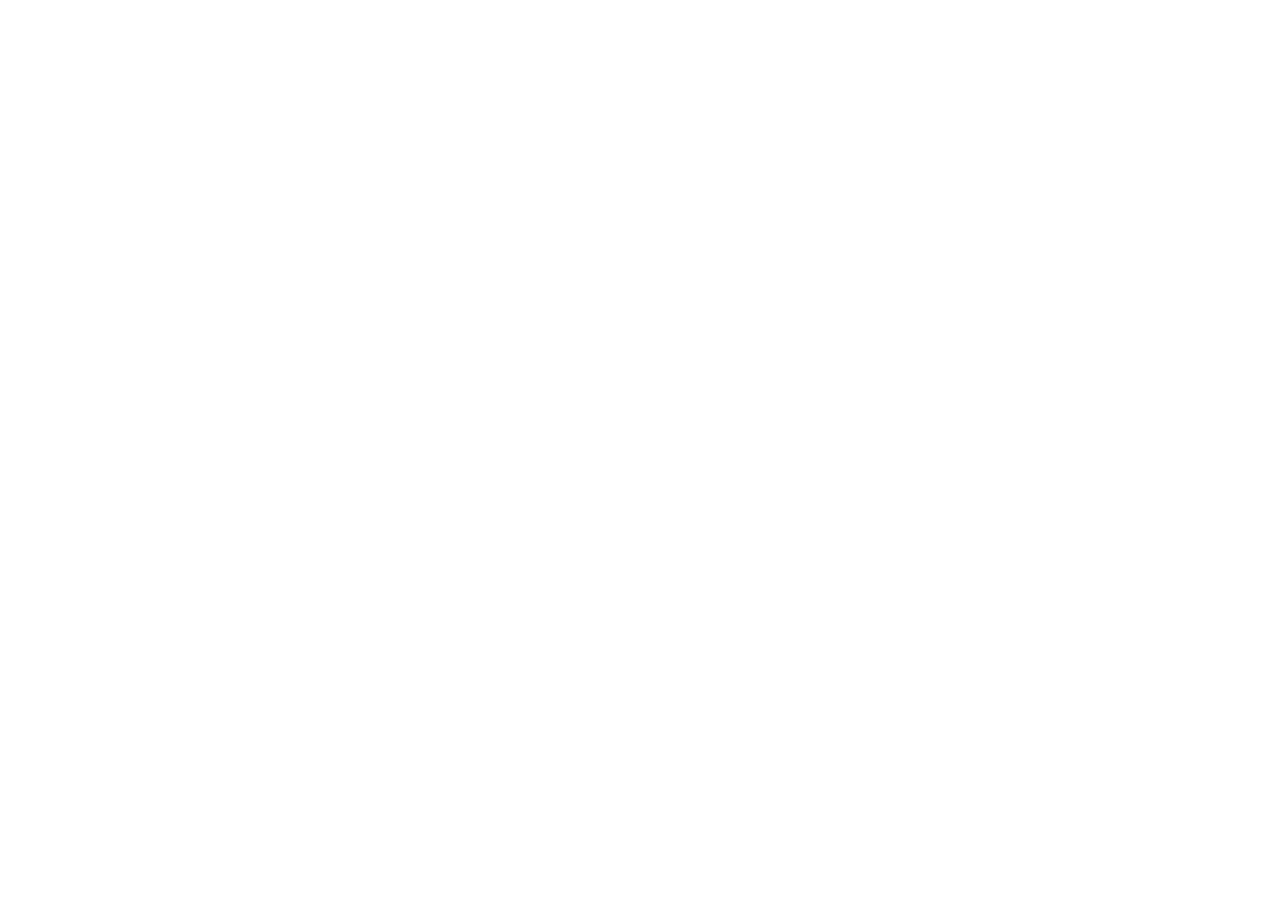
==== idex.html @ fb0070c5 "first practice commit" ====
<!DOCTYPE html>
<html lang="en">

<head>
    <meta charset="UTF-8">
    <meta http-equiv="X-UA-Compatible" content="IE=edge">
    <meta name="viewport" content="width=device-width, initial-scale=1.0">
    <title>Document</title>
    <link rel="stylesheet" href="style.css">
</head>

<body>

</body>

</html>
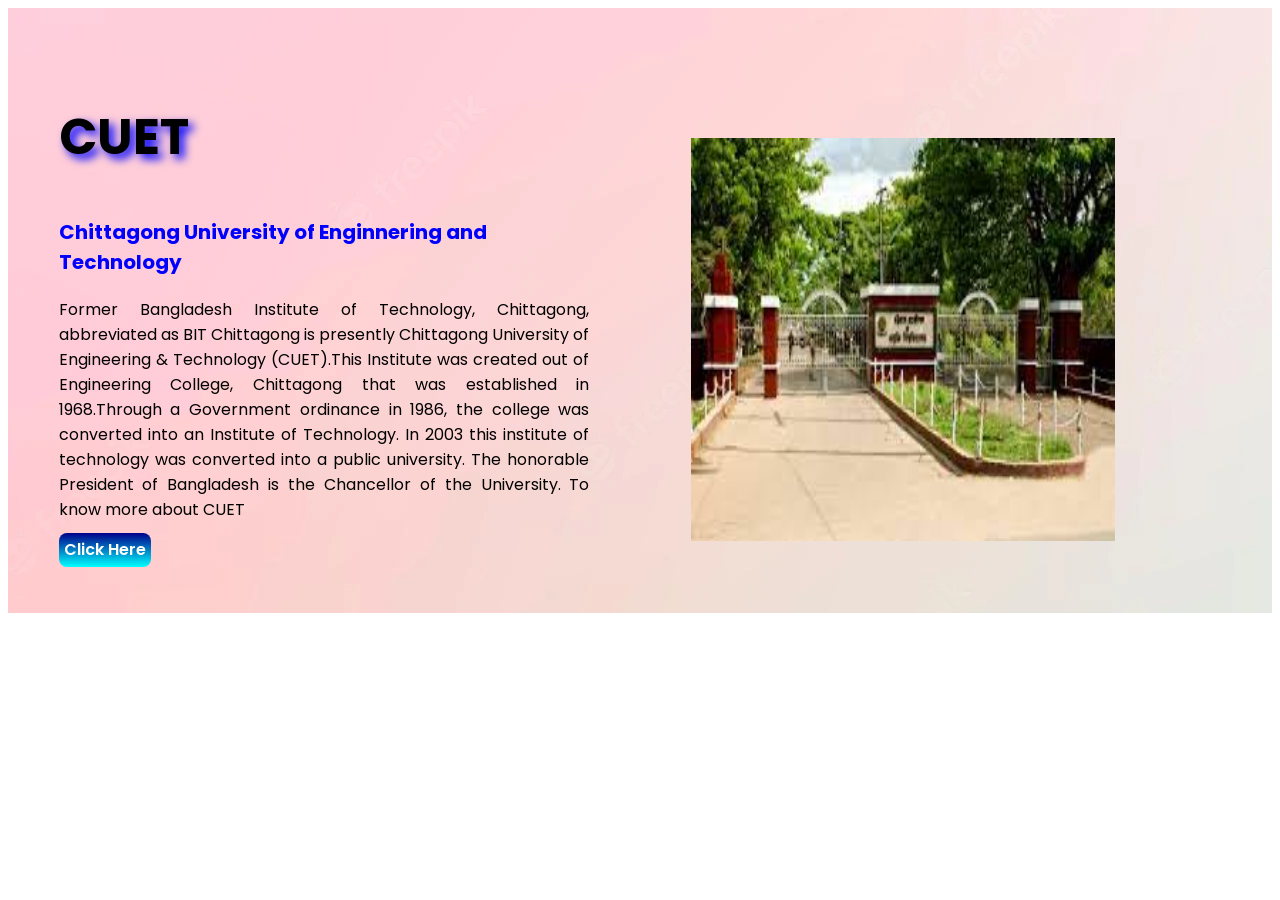
==== commit 5ac2196a: "cuet gate added" ====
--- a/idex.html
+++ b/idex.html
@@ -5,9 +5,30 @@
     <meta charset="UTF-8">
     <meta http-equiv="X-UA-Compatible" content="IE=edge">
     <meta name="viewport" content="width=device-width, initial-scale=1.0">
-    <title>Document</title>
+    <title>Practice port folio</title>
+    <link rel="preconnect" href="https://fonts.googleapis.com">
+    <link rel="preconnect" href="https://fonts.gstatic.com" crossorigin>
+    <link href="https://fonts.googleapis.com/css2?family=Poppins&family=Roboto+Slab&display=swap" rel="stylesheet">
     <link rel="stylesheet" href="style.css">
 </head>
+<section class="cuet">
+    <div class="CUET-gate">
+        <h1 class="cuet-shad">CUET</h1>
+        <h3><span class="cuet-name">Chittagong University of Enginnering and Technology</span></h3>
+        <p>Former Bangladesh Institute of Technology, Chittagong, abbreviated as BIT Chittagong is presently Chittagong
+            University of Engineering & Technology (CUET).This Institute was created out of Engineering College,
+            Chittagong that
+            was established in 1968.Through a Government ordinance in 1986, the college was converted into an Institute
+            of
+            Technology. In 2003 this institute of technology was converted into a public university. The honorable
+            President of
+            Bangladesh is the Chancellor of the University. To know more about CUET</p>
+        <a class="cuet-website" href="https://www.cuet.ac.bd/">Click Here</a>
+    </div>
+    <div class="CUET-gate">
+        <img src="./images/cuet gate.jpg" alt="">
+    </div>
+</section>
 
 <body>
 
--- a/style.css
+++ b/style.css
@@ -0,0 +1,49 @@
+body {
+    font-family: 'Poppins', sans-serif;
+}
+
+h1 {
+    font-size: 50px;
+}
+
+.cuet-shad {
+    text-shadow: 5px 5px 10px blue;
+}
+
+h3 {
+    font-size: 20px;
+}
+
+.cuet-name {
+    color: blue;
+}
+
+p {
+    text-align: justify;
+}
+
+.cuet {
+    display: flex;
+    background-image: url(./images/bg\ 1.webp);
+    margin: 10 px;
+}
+
+.CUET-gate {
+    width: 50%;
+    padding: 4%;
+}
+
+.CUET-gate img {
+    width: 80%;
+    height: 80%;
+    margin-top: 15%;
+}
+
+.cuet-website {
+    text-decoration: none;
+    padding: 1%;
+    background-image: linear-gradient(darkblue, cyan);
+    color: white;
+    font-weight: 550;
+    border-radius: 8px;
+}
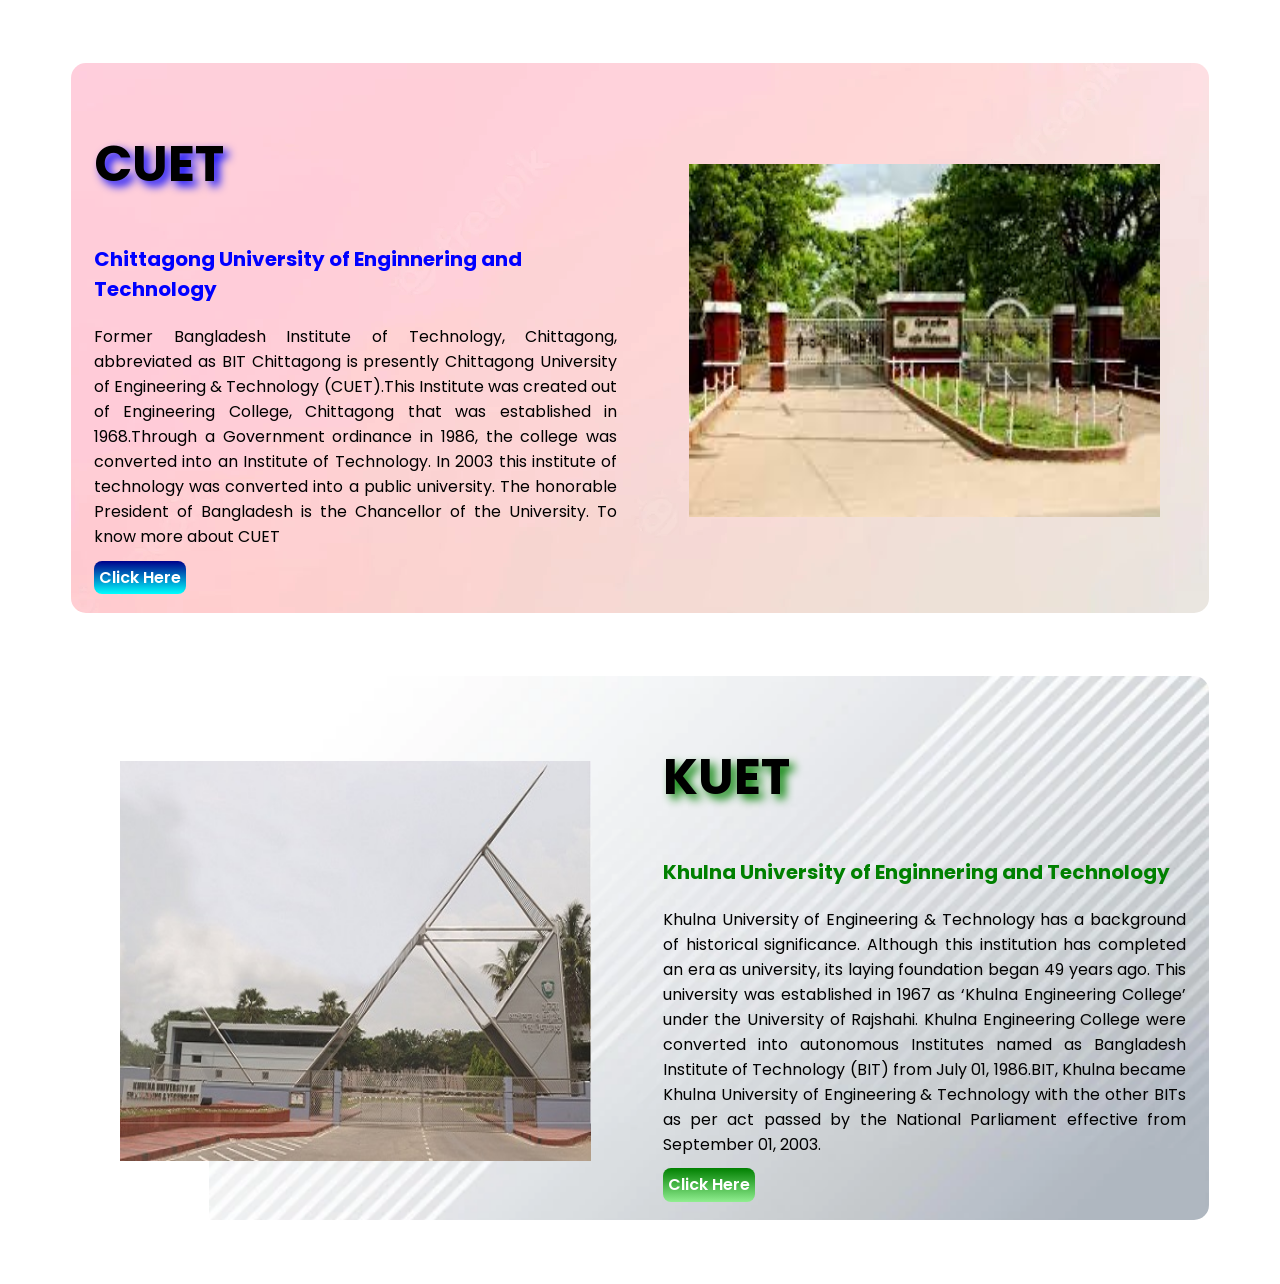
==== commit fa356bad: "kuet gate added" ====
--- a/idex.html
+++ b/idex.html
@@ -29,6 +29,23 @@
         <img src="./images/cuet gate.jpg" alt="">
     </div>
 </section>
+<section class="kuet">
+    <div class="KUET-gate"><img src="./images/kuet gate 2.jpg" alt=""></div>
+    <div class="KUET-gate">
+        <h1 class="kuet-shad"> KUET</h1>
+        <h3><span class="kuet-name">Khulna University of Enginnering and Technology</span></h3>
+        <p>
+            Khulna University of Engineering & Technology has a background of historical significance. Although this
+            institution has completed an era as university, its laying foundation began 49 years ago. This university
+            was established in 1967 as ‘Khulna Engineering College’ under the University of Rajshahi. Khulna Engineering
+            College were converted into autonomous Institutes named as Bangladesh Institute of Technology (BIT) from
+            July 01, 1986.BIT, Khulna became Khulna University of Engineering & Technology with the other BITs as per
+            act passed by the National Parliament effective from September 01, 2003.
+        </p>
+        <a class="kuet-website" href="https://www.kuet.ac.bd/index.php/welcome/about_kuet">Click Here</a>
+    </div>
+
+</section>
 
 <body>
 
--- a/style.css
+++ b/style.css
@@ -1,3 +1,7 @@
+section {
+    margin: 5%;
+}
+
 body {
     font-family: 'Poppins', sans-serif;
 }
@@ -26,17 +30,19 @@
     display: flex;
     background-image: url(./images/bg\ 1.webp);
     margin: 10 px;
+    border-radius: 15px;
 }
 
 .CUET-gate {
     width: 50%;
-    padding: 4%;
+    padding: 2%;
 }
 
 .CUET-gate img {
-    width: 80%;
-    height: 80%;
+    width: 90%;
+    height: 70%;
     margin-top: 15%;
+    margin-left: 5%;
 }
 
 .cuet-website {
@@ -46,4 +52,43 @@
     color: white;
     font-weight: 550;
     border-radius: 8px;
+}
+
+.kuet-shad {
+    text-shadow: 5px 5px 10px green;
+}
+
+.kuet-name {
+    color: green;
+}
+
+.kuet {
+    display: flex;
+    background-image: url(./images/bg\ 2.webp);
+    background-repeat: no-repeat;
+    background-size: 1000px;
+    background-position: right;
+    margin: 10 px;
+    border-radius: 15px;
+}
+
+.KUET-gate {
+    width: 50%;
+    padding: 2%;
+}
+
+.KUET-gate img {
+    width: 90%;
+    height: 80%;
+    margin-top: 12%;
+    margin-left: 5%;
+}
+
+.kuet-website {
+    text-decoration: none;
+    padding: 1%;
+    background-image: linear-gradient(green, lightgreen);
+    color: white;
+    font-weight: 550;
+    border-radius: 8px;
 }
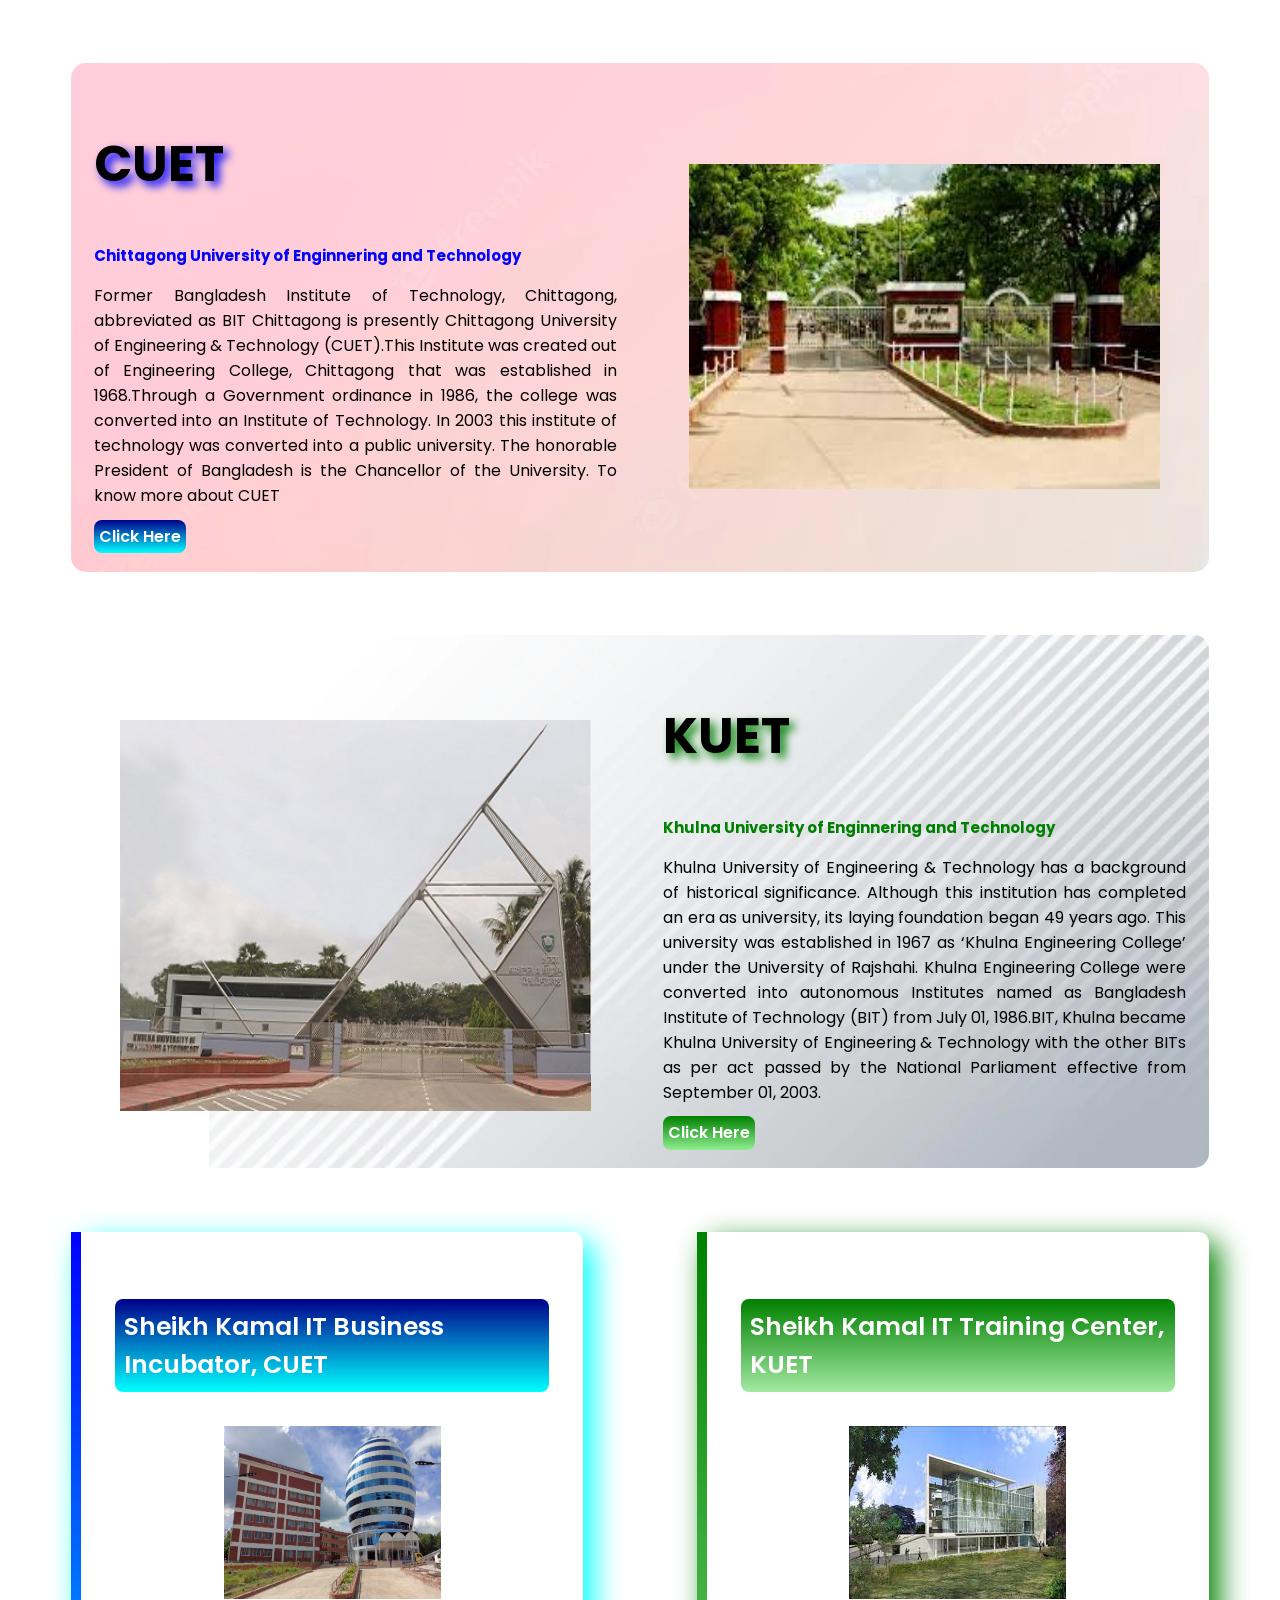
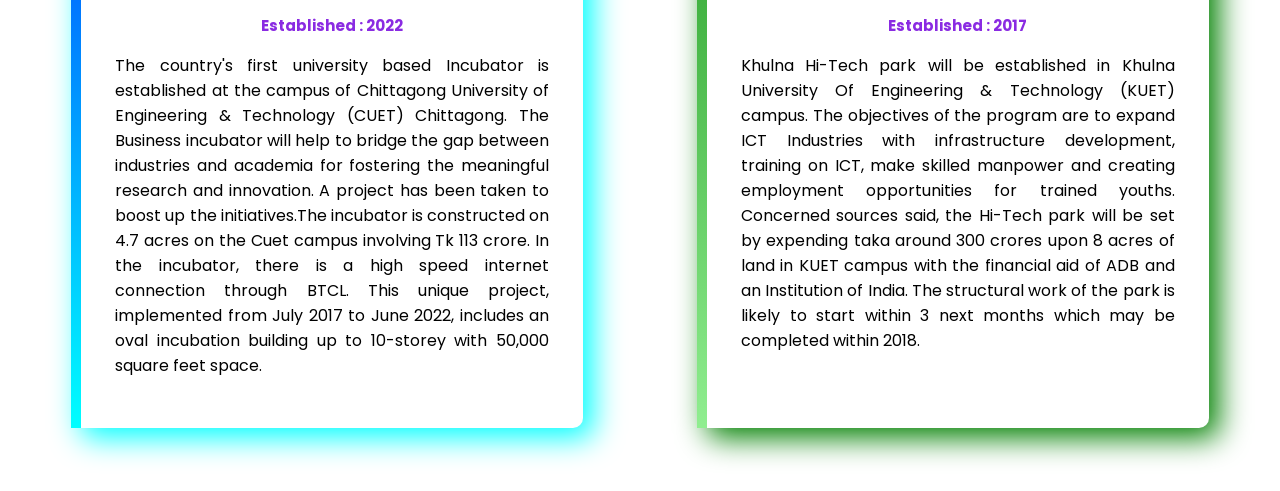
==== commit c7d2f767: "incubator added" ====
--- a/idex.html
+++ b/idex.html
@@ -44,6 +44,36 @@
         </p>
         <a class="kuet-website" href="https://www.kuet.ac.bd/index.php/welcome/about_kuet">Click Here</a>
     </div>
+</section>
+<section class="it-park">
+    <div class="cuet-it">
+        <h4 class="headstyleC">Sheikh Kamal IT Business Incubator, CUET</h4>
+        <img class="incube" src="./images/cuet incubator.jpeg" alt="">
+        <h3 class="year">Established : 2022</h3>
+        <p>
+            The country's first university based Incubator is established at the campus of Chittagong University of
+            Engineering & Technology (CUET) Chittagong. The Business incubator will help to bridge the gap between
+            industries and academia for fostering the meaningful research and innovation. A project has been taken to
+            boost up the initiatives.The incubator is constructed on 4.7 acres on the Cuet campus involving Tk 113
+            crore. In the incubator, there is a high speed internet connection through BTCL. This unique project,
+            implemented from July 2017 to June 2022, includes an oval incubation building up to 10-storey with 50,000
+            square feet space.
+        </p>
+    </div>
+    <div class="kuet-it">
+        <h4 class="headstylek">Sheikh Kamal IT Training Center, KUET </h4>
+        <img class="incube" src="./images/kuet it park.jpg" alt="">
+        <h3 class="year">Established : 2017</h3>
+        <p>
+            Khulna Hi-Tech park will be established in Khulna University Of Engineering & Technology (KUET) campus.
+            The objectives of the program are to expand ICT Industries with
+            infrastructure development, training on ICT,
+            make skilled manpower and creating employment opportunities for trained youths.
+            Concerned sources said, the Hi-Tech park will be set by expending taka around 300 crores upon 8 acres of
+            land in KUET campus with the financial aid of ADB and an Institution of India. The structural work of the
+            park is likely to start within 3 next months which may be completed within 2018.
+        </p>
+    </div>
 
 </section>
 
--- a/style.css
+++ b/style.css
@@ -15,7 +15,7 @@
 }
 
 h3 {
-    font-size: 20px;
+    font-size: 15px;
 }
 
 .cuet-name {
@@ -91,4 +91,65 @@
     color: white;
     font-weight: 550;
     border-radius: 8px;
+}
+
+h4 {
+    font-size: 25px;
+}
+
+.incube {
+    height: 173px;
+    width: 300px;
+    display: block;
+    margin-left: auto;
+    margin-right: auto;
+    width: 50%;
+}
+
+.it-park {
+    display: flex;
+}
+
+.kuet-it {
+    width: 50%;
+    margin-left: 10%;
+    box-shadow: 10px 10px 30px green;
+    border-radius: 10px;
+    padding: 3%;
+    border-left: 10px solid;
+    border-image: linear-gradient(green, lightgreen);
+    border-image-slice: 1;
+}
+
+.cuet-it {
+    width: 50%;
+    box-shadow: 10px 10px 30px cyan;
+    border-radius: 10px;
+    padding: 3%;
+    border-left: 10px solid;
+    border-image: linear-gradient(blue, cyan);
+    border-image-slice: 1;
+}
+
+.year {
+    color: blueviolet;
+    text-align: center;
+}
+
+.headstyleC {
+    text-decoration: none;
+    padding: 2%;
+    background-image: linear-gradient(darkblue, cyan);
+    color: white;
+    font-weight: 550;
+    border-radius: 8px;
+}
+
+.headstylek {
+    text-decoration: none;
+    padding: 2%;
+    background-image: linear-gradient(green, rgb(162, 233, 162));
+    color: white;
+    font-weight: 550;
+    border-radius: 8px;
 }
